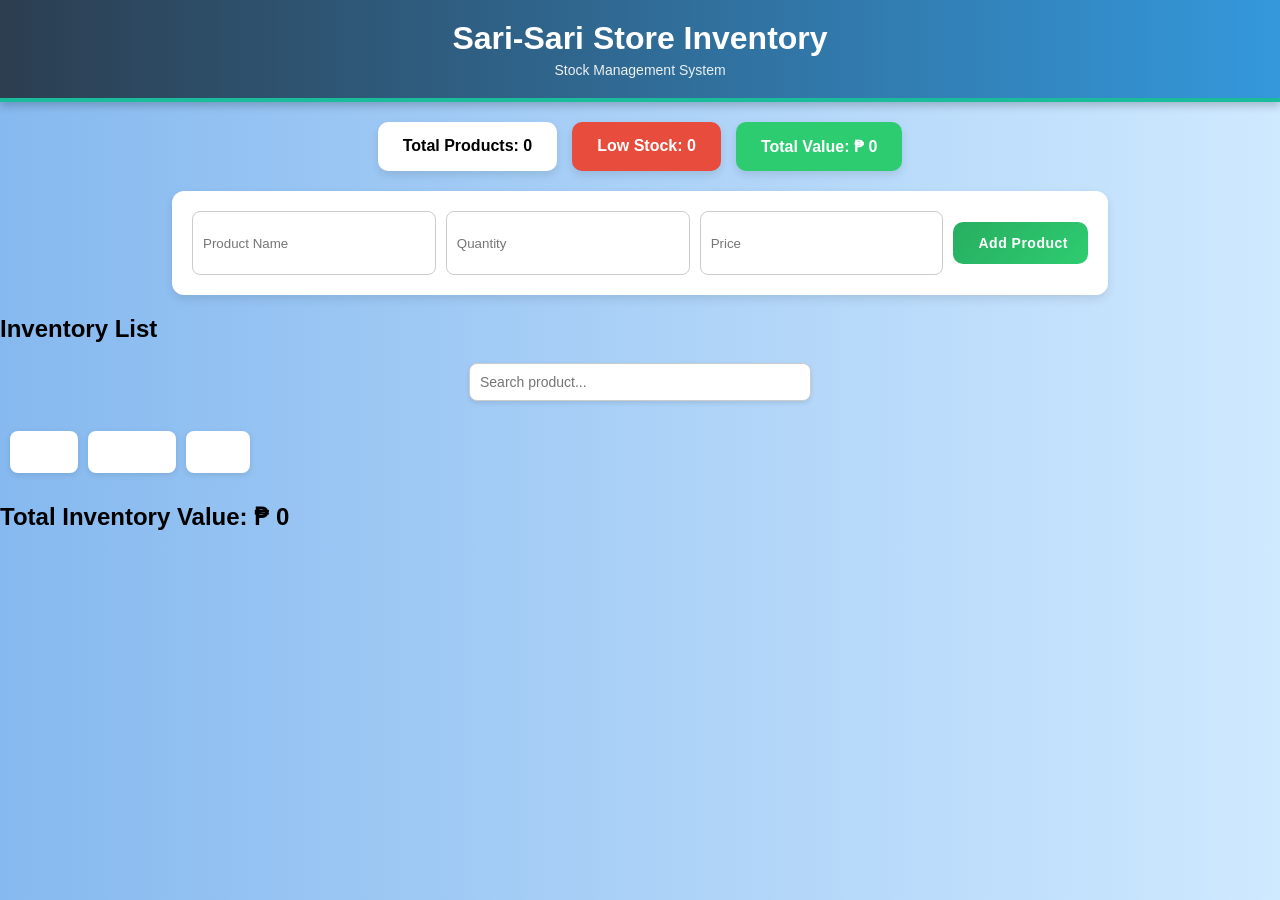
==== INC/main.html @ 5c4dc4d6 "Add files via upload" ====
<!DOCTYPE html>
<html>
<head>
    <title>Sari-Sari Store Inventory</title>
    <link rel="stylesheet" href="style.css">
</head>
<body>

<div class="header">
    <h1>Sari-Sari Store Inventory</h1>

    <div class="subtitle">Stock Management System</div>
</div>

<!-- DASHBOARD -->
<div class="dashboard">
    <div class="card">Total Products: <span id="totalProducts">0</span></div>
    <div class="card lowCard">Low Stock: <span id="lowStock">0</span></div>
    <div class="card valueCard">Total Value: ₱ <span id="totalValue">0</span></div>
</div>

<!-- FORM -->
<div class="form">
    <input type="text" id="name" placeholder="Product Name">
    <input type="number" id="quantity" placeholder="Quantity">
    <input type="number" id="price" placeholder="Price">
    <button class="add-btn" onclick="addProduct()"><span></span> Add Product </button>
</div>


<h2>Inventory List</h2>
<!-- SEARCH -->
<div class="search-container">
    <span class="search-icon"></span>
    <input type="text" id="search" placeholder="Search product..." onkeyup="displayProducts()">
</div>
<table>
    <thead>
        <tr>
            <th>Name</th>
            <th>Quantity</th>
            <th>Price</th>
        </tr>
    </thead>
    <tbody id="productList"></tbody>
</table>

<h2>Total Inventory Value: ₱ <span id="totalValue">0</span></h2>
---- INC/style.css ----
body {
    font-family: 'Segoe UI', sans-serif;
    background: linear-gradient(to right, #86b9ef, #cfe9ff);
    margin: 0;
    padding: 0;
}

/* Title */
h1 {
    font-size: 32px;
    font-weight: bold;
    color: white;
    margin: 0;
}

/* Header container */
.header {
    background: linear-gradient(to right, #2c3e50, #3498db);
    padding: 20px;
    text-align: center;
    border-bottom: 4px solid #1abc9c;
    box-shadow: 0 4px 8px rgba(0,0,0,0.2);
}

/* Optional subtitle */
.subtitle {
    color: #ecf0f1;
    font-size: 14px;
    margin-top: 5px;
}
/* Container Card */
.form {
    background: rgb(255, 255, 255);
    padding: 20px;
    margin: 20px auto;
    width: 70%;
    border-radius: 12px;
    box-shadow: 0 4px 10px rgba(0,0,0,0.1);

    display: flex;
    justify-content: center;
    align-items: center;
    gap: 10px;
    flex-wrap: nowrap;
}
/*inputs*/
.form input {
    flex: 1;
    padding: 10px;
    width: 25%;
    border: 1px solid #ccc;
    border-radius: 8px;
    outline: none;
    height: 42px;
}
.form input:focus {
    border-color: #3498db;
    box-shadow: 0 0 5px #3498db;
}

/* Button */
button {
    padding: 10px 15px;
    white-space: nowrap; /* prevents text from breaking */
}

button:hover {
    background: #219150;
    transform: scale(1.05);
}

/*table*/
table {
    border-collapse: separate;
    border-spacing: 10px;
}
/* Table Header */
th {
    background: #3498db;
    color: white;
}

td, th {
    background: white;
    padding: 12px;
    border-radius: 8px;
    box-shadow: 0 2px 6px rgba(0,0,0,0.1);
}
/* Zebra effect */
tr:nth-child(even) {
    background: #f2f2f2;
}

/* Hover effect */
tr:hover {
    background: #eaf6ff;
}

/* Status styles */
.low {
    color: white;
    background: #e74c3c;
    padding: 5px 10px;
    border-radius: 5px;
}

.ok {
    color: white;
    background: #2ecc71;
    padding: 5px 10px;
    border-radius: 5px;
}
/* DASHBOARD */
.dashboard {
    display: flex;
    justify-content: center;
    gap: 15px;
    margin: 20px;
}

.card {
    background: white;
    padding: 15px 25px;
    border-radius: 10px;
    box-shadow: 0 4px 8px rgba(0,0,0,0.1);
    font-weight: bold;
}

.lowCard {
    background: #e74c3c;
    color: white;
}

.valueCard {
    background: #2ecc71;
    color: white;
}

/* SEARCH */
#search {
    padding: 10px;
    width: 50%;
    margin: 10px auto;
    display: block;
    border-radius: 8px;
    border: 1px solid #ccc;
}

/* ACTION BUTTONS */
td button {
    margin: 2px;
    padding: 5px 8px;
    font-size: 12px;
}

.editBtn {
    background: #f39c12;
}

.deleteBtn {
    background: #e74c3c;
}
.search-container {
    width: 50%;
    margin: 20px auto;
    position: relative;
}

/* Input */
.search-container input {
    width: 100%;
    padding: 12px 15px 12px 40px;
    border-radius: 25px;
    border: 1px solid #ccc;
    outline: none;
    font-size: 14px;
    transition: 0.3s;
    box-shadow: 0 2px 5px rgba(0,0,0,0.1);
}

/* Icon */
.search-icon {
    position: absolute;
    left: 12px;
    top: 50%;
    transform: translateY(-50%);
    font-size: 16px;
    color: #c89898;
}

/* Focus effect */
.search-container input:focus {
    border-color: #3498db;
    box-shadow: 0 0 8px rgba(52, 152, 219, 0.5);
}

/* Hover effect */
.search-container input:hover {
    border-color: #3498db;
}
.search-container {
    width: 50%;
    margin: 20px auto;
    position: relative;
}
.add-btn {
    background: linear-gradient(135deg, #27ae60, #2ecc71);
    color: white;
    border: none;
    padding: 12px 20px;
    border-radius: 10px;
    cursor: pointer;
    font-weight: bold;
    font-size: 14px;
    display: flex;
    align-items: center;
    gap: 5px;
    transition: 0.3s;
    white-space: nowrap;
    height: 42px;
    letter-spacing: 0.5px;
}

/* Hover effect */
.add-btn:hover {
    background: linear-gradient(135deg, #219150, #27ae60);
    transform: translateY(-2px);
    box-shadow: 0 4px 10px rgba(0,0,0,0.2);
}

/* Click effect */
.add-btn:active {
    transform: scale(0.95);
}
/* Table container */
.inventory-table {
    width: 85%;
    margin: 20px auto;
    border-collapse: separate;
    border-spacing: 0 12px;
}

/* Header */
.inventory-table th {
    background: linear-gradient(to right, #3498db, #2980b9);
    color: white;
    padding: 14px;
    font-size: 14px;
}
/* Cells */
.inventory-table td {
     padding: 12px;
    text-align: center;
    border: none;
}

/* Zebra rows */
.inventory-table tr:nth-child(even) {
    background: #f8f9ff;
}

/* Hover effect */
.inventory-table tr:hover {
    background: #eaf4ff;
    transition: 0.2s;
}

/* Action buttons */
.inventory-table button {
    padding: 5px 8px;
    margin: 2px;
    font-size: 12px;
    border-radius: 6px;
}

/* Rounded corners */
.inventory-table tbody tr td:first-child {
       background: #1e1e1e;
    color: white;
    font-weight: bold;
}

.inventory-table tbody tr td:last-child {
    border-top-right-radius: 10px;
    border-bottom-right-radius: 10px;
}

/* Hover */
.inventory-table tbody tr:hover {
    transform: translateY(-2px);
    transition: 0.2s;
}


.low-row {
    background-color: #f0f0f0 !important;
}

tbody tr {
    background: white;
    box-shadow: 0 4px 12px #3498db33;
    border-radius: 10px;
    overflow: hidden;
    border-left: 5px solid #2ecc71;
}

/* remove borders */
td {
    border: none;
    padding: 12px;
}

/* round corners */
tbody tr td:first-child {
    border-top-left-radius: 10px;
    border-bottom-left-radius: 10px;
}

tbody tr td:last-child {
    border-top-right-radius: 10px;
    border-bottom-right-radius: 10px;
}

/* hover effect */
tbody tr:hover {
    transform: translateY(-2px);
    transition: 0.2s;
}
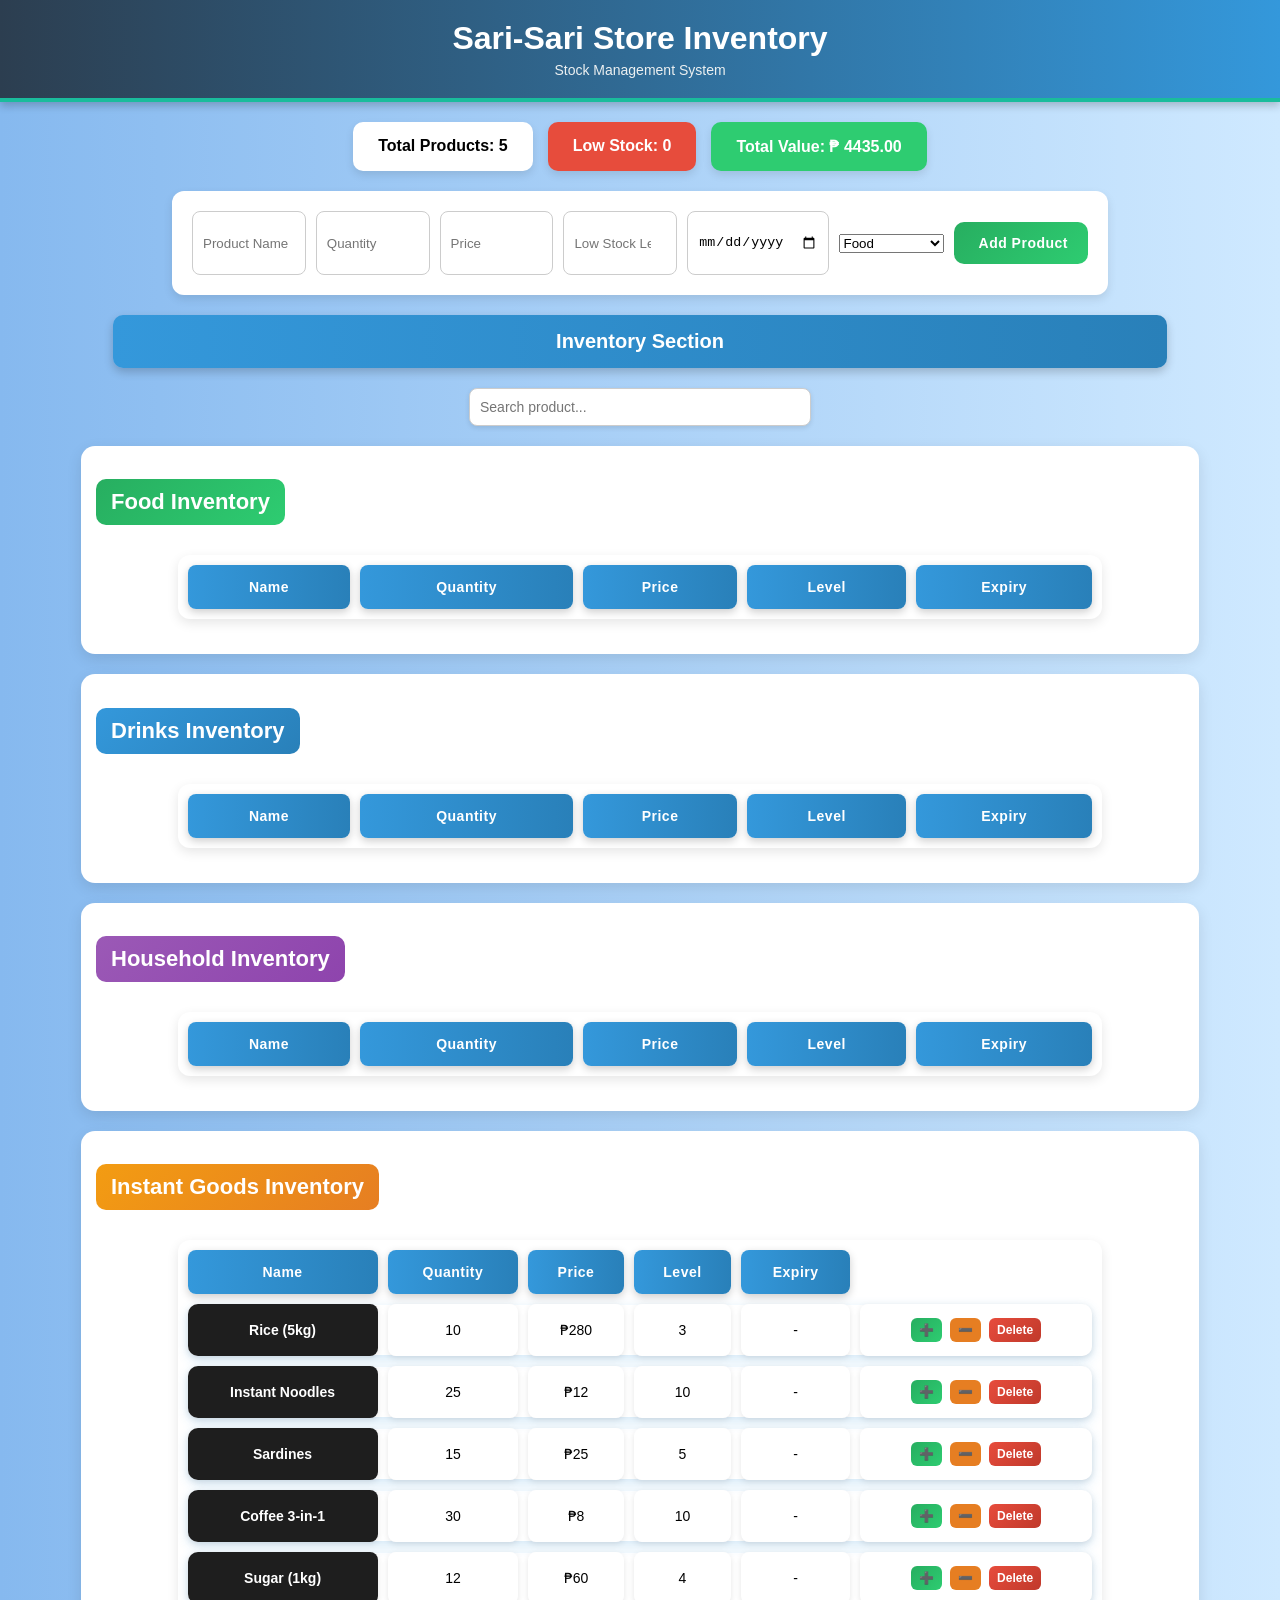
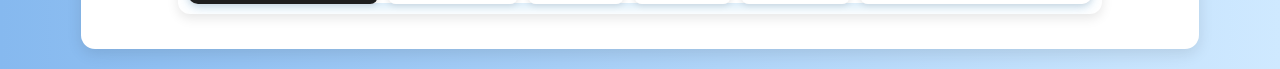
==== commit 6d84f216: "Add files via upload" ====
--- a/INC/main.html
+++ b/INC/main.html
@@ -24,25 +24,99 @@
     <input type="text" id="name" placeholder="Product Name">
     <input type="number" id="quantity" placeholder="Quantity">
     <input type="number" id="price" placeholder="Price">
+    <input type="number" id="level" placeholder="Low Stock Level">
+    <input type="date" id="expiry" placeholder="Expiry Date">
+   <select id="category">
+    <option value="Food">Food</option>
+    <option value="Drinks">Drinks</option>
+    <option value="Household">Household</option>
+    <option value="Instant Goods">Instant Goods</option>
+</select>
     <button class="add-btn" onclick="addProduct()"><span></span> Add Product </button>
+    
 </div>
 
 
-<h2>Inventory List</h2>
+<div class="section-header">
+    Inventory Section
+</div>
 <!-- SEARCH -->
 <div class="search-container">
+    <input type="text" id="search" placeholder="Search product..." onkeyup="displayProducts()">
     <span class="search-icon"></span>
-    <input type="text" id="search" placeholder="Search product..." onkeyup="displayProducts()">
 </div>
-<table>
-    <thead>
-        <tr>
-            <th>Name</th>
-            <th>Quantity</th>
-            <th>Price</th>
-        </tr>
-    </thead>
-    <tbody id="productList"></tbody>
-</table>
 
-<h2>Total Inventory Value: ₱ <span id="totalValue">0</span></h2>+<div class="category-box food">
+    <h2 class="category-title">Food Inventory</h2>
+
+    <table class="inventory-table">
+        <thead>
+            <tr>
+                <th>Name</th>
+                <th>Quantity</th>
+                <th>Price</th>
+                <th>Level</th>
+                <th>Expiry</th>
+            </tr>
+        </thead>
+
+        <tbody id="foodList"></tbody>
+    </table>
+</div>
+
+<div class="category-box drinks">
+    <h2 class="category-title">Drinks Inventory</h2>
+
+    <table class="inventory-table">
+        <thead>
+            <tr>
+                <th>Name</th>
+                <th>Quantity</th>
+                <th>Price</th>
+                <th>Level</th>
+                <th>Expiry</th>
+            </tr>
+        </thead>
+
+        <tbody id="drinksList"></tbody>
+    </table>
+</div>
+
+<div class="category-box household">
+    <h2 class="category-title">Household Inventory</h2>
+
+    <table class="inventory-table">
+        <thead>
+            <tr>
+                <th>Name</th>
+                <th>Quantity</th>
+                <th>Price</th>
+                <th>Level</th>
+                <th>Expiry</th>
+            </tr>
+        </thead>
+
+        <tbody id="householdList"></tbody>
+    </table>
+</div>
+
+<div class="category-box instant">
+    <h2 class="category-title">Instant Goods Inventory</h2>
+
+    <table class="inventory-table">
+        <thead>
+            <tr>
+                <th>Name</th>
+                <th>Quantity</th>
+                <th>Price</th>
+                <th>Level</th>
+                <th>Expiry</th>
+            </tr>
+        </thead>
+
+        <tbody id="instantList"></tbody>
+    </table>
+</div>
+
+    <script src="script.js"></script>
+</body>
--- a/INC/style.css
+++ b/INC/style.css
@@ -12,6 +12,8 @@
     color: white;
     margin: 0;
 }
+
+
 
 /* Header container */
 .header {
@@ -71,29 +73,29 @@
 
 /*table*/
 table {
-    border-collapse: separate;
-    border-spacing: 10px;
-}
-/* Table Header */
+    width: 80%;
+    margin: 20px auto;
+    border-collapse: separate !important;
+    border-spacing: 10px !important;
+}
+
+td {
+    background: white;
+    padding: 5px 8px;
+    border-radius: 8px;
+    box-shadow: 0 2px 6px rgba(0,0,0,0.1);
+}
+
 th {
-    background: #3498db;
-    color: white;
-}
-
-td, th {
-    background: white;
+    background: linear-gradient(135deg, #3498db, #2980b9);
+    color: white;
     padding: 12px;
     border-radius: 8px;
-    box-shadow: 0 2px 6px rgba(0,0,0,0.1);
-}
-/* Zebra effect */
-tr:nth-child(even) {
-    background: #f2f2f2;
-}
-
-/* Hover effect */
-tr:hover {
-    background: #eaf6ff;
+    box-shadow: 0 3px 8px rgba(0,0,0,0.2);
+}
+
+tbody tr:hover td {
+    transform: translateY(-2px);
 }
 
 /* Status styles */
@@ -192,6 +194,7 @@
 .search-container input:focus {
     border-color: #3498db;
     box-shadow: 0 0 8px rgba(52, 152, 219, 0.5);
+      letter-spacing: 0.5px;
 }
 
 /* Hover effect */
@@ -236,8 +239,11 @@
 .inventory-table {
     width: 85%;
     margin: 20px auto;
-    border-collapse: separate;
-    border-spacing: 0 12px;
+    border-collapse: collapse;
+    background: white;
+    border-radius: 12px;
+    overflow: hidden;
+    box-shadow: 0 4px 12px rgba(0,0,0,0.1);
 }
 
 /* Header */
@@ -246,12 +252,14 @@
     color: white;
     padding: 14px;
     font-size: 14px;
-}
+    letter-spacing: 0.5px;
+}
+
 /* Cells */
 .inventory-table td {
-     padding: 12px;
+    padding: 12px;
     text-align: center;
-    border: none;
+    font-size: 14px;
 }
 
 /* Zebra rows */
@@ -273,6 +281,10 @@
     border-radius: 6px;
 }
 
+/* Optional: smaller buttons */
+.inventory-table td button {
+    cursor: pointer;
+}
 /* Rounded corners */
 .inventory-table tbody tr td:first-child {
        background: #1e1e1e;
@@ -325,4 +337,172 @@
 tbody tr:hover {
     transform: translateY(-2px);
     transition: 0.2s;
+}
+/* SECTION CONTAINER */
+.inventory-section {
+    width: 90%;
+    margin: auto;
+}
+
+/* TITLE */
+.section-title {
+    text-align: center;
+    font-size: 26px;
+    font-weight: bold;
+    color: white;
+    margin: 25px 0;
+    position: relative;
+}
+
+/* underline */
+.section-title::after {
+    content: "";
+    width: 70px;
+    height: 4px;
+    background: #2ecc71;
+    display: block;
+    margin: 8px auto 0;
+    border-radius: 2px;
+}
+.section-header {
+    width: 80%;
+    margin: 20px auto;
+    padding: 15px;
+    font-size: 20px;
+    font-weight: bold;
+    color: white;
+    background: linear-gradient(to right, #3498db, #2980b9);
+    border-radius: 10px;
+    text-align: center;
+    box-shadow: 0 4px 10px rgba(0,0,0,0.2);
+}
+.section-box {
+    width: 85%;
+    margin: 20px auto;
+    padding: 15px;
+    background: white;
+    border-radius: 12px;
+    box-shadow: 0 5px 15px rgba(0,0,0,0.1);
+}
+
+.section-box h2 {
+    margin-bottom: 10px;
+    color: #2c3e50;
+    border-left: 5px solid #3498db;
+    padding-left: 10px;
+}
+
+.category-box {
+    width: 85%;
+    margin: 20px auto;
+    padding: 15px;
+    background: white;
+    border-radius: 14px;
+    box-shadow: 0 5px 15px rgba(0,0,0,0.1);
+     transition: all 0.3s ease;
+}
+
+.category-box:hover {
+    transform: translateY(-3px);
+}
+
+/* TITLE STYLE */
+.category-title {
+    font-size: 22px;
+    font-weight: bold;
+    margin-bottom: 10px;
+    padding: 10px 15px;
+    border-radius: 10px;
+    color: white;
+    display: inline-block;
+}
+
+/* FOOD STYLE */
+.category-box.food .category-title {
+    background: linear-gradient(135deg, #27ae60, #2ecc71);
+}
+/* DRINKS */
+.category-box.drinks .category-title {
+    background: linear-gradient(135deg, #3498db, #2980b9);
+}
+
+/* HOUSEHOLD */
+.category-box.household .category-title {
+    background: linear-gradient(135deg, #9b59b6, #8e44ad);
+}
+
+/* INSTANT GOODS */
+.category-box.instant .category-title {
+    background: linear-gradient(135deg, #f39c12, #e67e22);
+}
+
+.deleteBtn {
+    background: linear-gradient(135deg, #e74c3c, #c0392b);
+    color: white;
+    border: none;
+    padding: 6px 10px;
+    border-radius: 8px;
+    cursor: pointer;
+    font-size: 13px;
+    font-weight: bold;
+    display: inline-flex;
+    align-items: center;
+    gap: 5px;
+    transition: all 0.25s ease;
+}
+
+/* hover */
+.deleteBtn:hover {
+    background: linear-gradient(135deg, #c0392b, #a93226);
+    transform: translateY(-2px);
+    box-shadow: 0 4px 10px rgba(0,0,0,0.2);
+}
+
+/* click effect */
+.deleteBtn:active {
+    transform: scale(0.95);
+}
+/* PLUS BUTTON (RESTOCK) */
+.plusBtn {
+    background: linear-gradient(135deg, #27ae60, #2ecc71);
+    color: white;
+    border: none;
+    padding: 6px 10px;
+    border-radius: 8px;
+    cursor: pointer;
+    font-size: 13px;
+    font-weight: bold;
+    transition: 0.25s;
+}
+
+.plusBtn:hover {
+    transform: translateY(-2px);
+    box-shadow: 0 4px 10px rgba(0,0,0,0.2);
+}
+
+/* MINUS BUTTON (SELL) */
+.minusBtn {
+    background: linear-gradient(135deg, #e67e22, #e67e22);
+    color: white;
+    border: none;
+    padding: 6px 10px;
+    border-radius: 8px;
+    cursor: pointer;
+    font-size: 13px;
+    font-weight: bold;
+    transition: 0.25s;
+}
+
+.minusBtn:hover {
+    transform: translateY(-2px);
+    box-shadow: 0 4px 10px rgba(0,0,0,0.2);
+}
+
+/* CLICK EFFECT (BOTH) */
+.plusBtn:active,
+.minusBtn:active {
+    transform: scale(0.95);
+}
+#customerList div {
+    box-shadow: 0 4px 10px rgba(0,0,0,0.2);
 }
